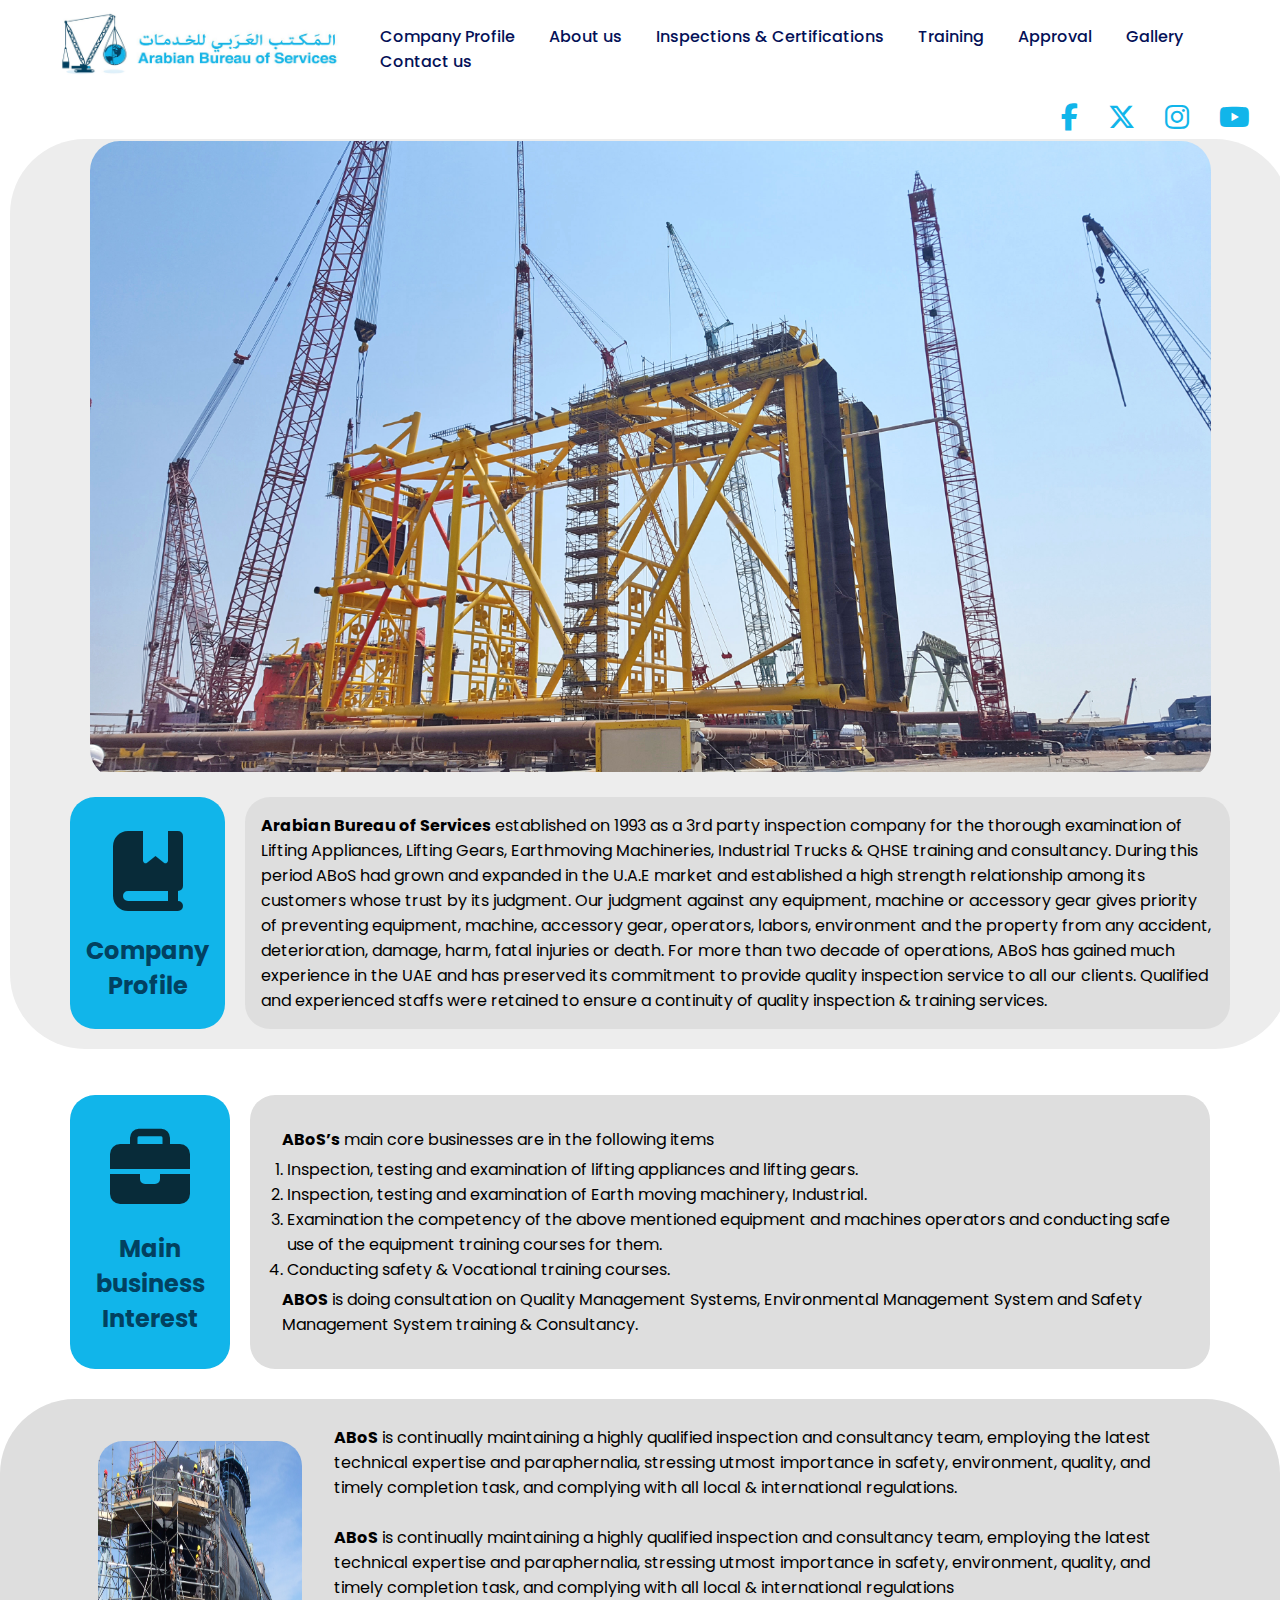
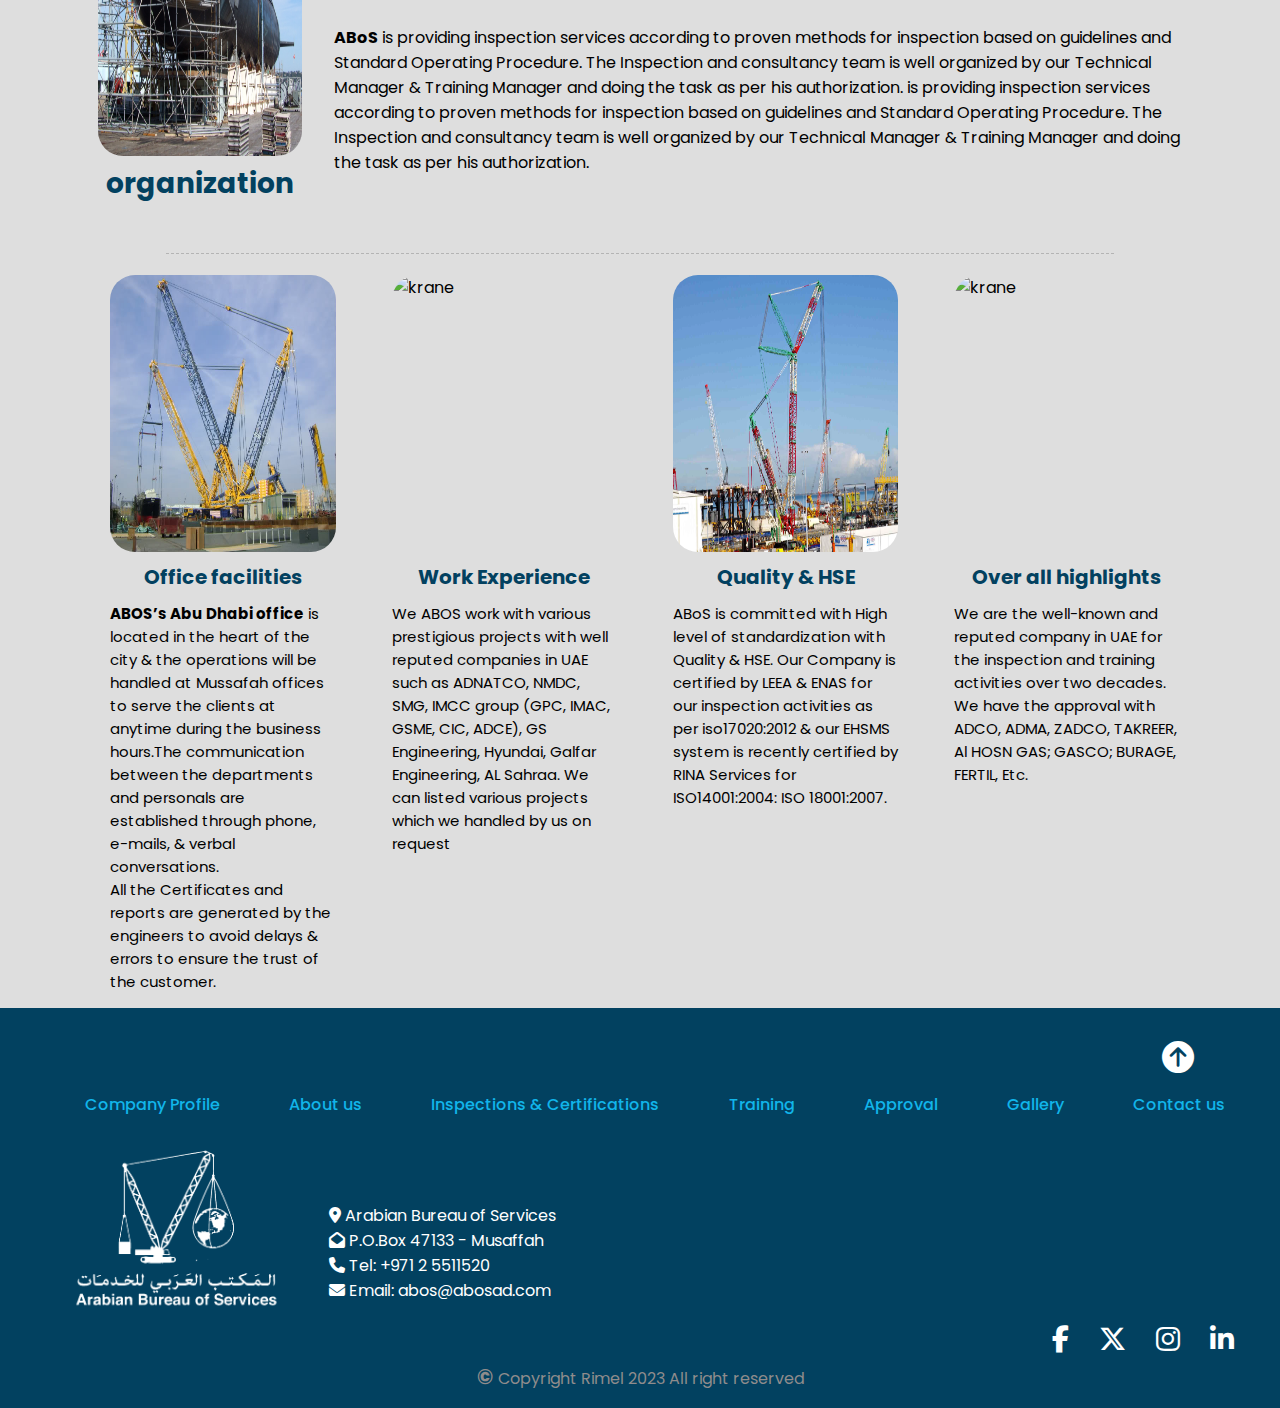
==== index.html @ 2680f661 "let's Go" ====
<!DOCTYPE html>
<html lang="en">
<head>
    <meta charset="UTF-8">
    <meta name="viewport" content="width=device-width, initial-scale=1.0">
    <link rel="stylesheet" href="https://cdnjs.cloudflare.com/ajax/libs/font-awesome/6.5.1/css/all.min.css">
    <link rel="stylesheet" href="style.css">
    <title>Arabian Bureau | Ahmed Sherif</title>
</head>
<body>

        <header>
            <a href="#" class="logo" id="page-top">
                <img src="images/logo.jpeg" alt="logo">
            </a>

            <nav class="navigation">
                <a href="#">Company Profile</a>
                <a href="About.html">About us</a>
                <a href="#">Inspections & Certifications</a>
                <a href="#">Training</a>
                <a href="#">Approval</a>
                <a href="#">Gallery</a>
                <a href="#">Contact us</a>
            </nav>
        </header>

        <div class="header-social-icon">
            <a href="#"><i class="fa-brands fa-youtube"></i></a>
            <a href="#"><i class="fa-brands fa-instagram"></i></a>
            <a href="#"><i class="fa-brands fa-x-twitter"></i></a>
            <a href="#"><i class="fa-brands fa-facebook-f"></i></a>
        </div>

        <section class="top">
            <div class="slider-container">
                <div class="slider-contents">
                    <img src="images/yellow_gas.jpeg" alt="gas">
                    <!-- <img src="images/factory.jpeg" alt="gas"> -->
                </div>
            </div>

            <div class="card-section">
                <div class="icon-section">
                    <div class="icon">
                        <i class="fa-solid fa-book-bookmark"></i>
                    </div>
                    <div class="icon-info">
                        <h4>Company Profile</h4>
                    </div>
                </div>
                <div class="info">
                    <p><span>Arabian Bureau of Services</span> established on 1993 as a 3rd party inspection company for 
                        the thorough examination of Lifting Appliances, Lifting Gears, Earthmoving Machineries, Industrial Trucks & QHSE training and consultancy. During this period ABoS had grown and expanded in the U.A.E market and established a high strength relationship among its customers whose trust by its judgment. Our judgment against any equipment, machine or accessory gear gives priority of preventing equipment, machine, accessory gear, operators, labors, environment and the property from any accident, deterioration, damage, harm, fatal injuries or death. For more than two decade of operations, ABoS has gained much experience in the UAE and has preserved its commitment to provide quality inspection service to all our clients. Qualified 
                        and experienced staffs were retained to ensure a continuity of quality inspection & training services.
                    </p>
                </div>
            </div>
        </section>

        <section class="middle">
            <div class="card-section">
                <div class="icon-section">
                    <div class="icon">
                        <i class="fa-solid fa-briefcase"></i>
                    </div>
                    <div class="icon-info">
                        <h4>Main business Interest</h4>
                    </div>
                </div>
                <div class="info">
                    <p><span>ABoS’s</span> main core businesses are in the following items
                        <ol>
                            <li>Inspection, testing and examination of lifting appliances and lifting gears.</li>
                            <li>Inspection, testing and examination of Earth moving machinery, Industrial.</li>
                            <li>Examination the competency of the above mentioned equipment and machines operators
                                and conducting safe use of the equipment training courses for them.</li>
                            <li>Conducting safety & Vocational training courses.</li>
                          </ol>
                        <span>ABOS</span> is doing consultation on Quality Management Systems, Environmental Management
                         System and Safety Management System training & Consultancy.
                    </p>
                </div>
            </div>
        </section>

        <section class="bottom">
            <div class="bottom-upper">
                <div class="left-side">
                    <div class="upper-image">
                        <img src="images/submarine.jpeg">
                    </div>

                    <div class="upper-title">
                        <h3>organization</h3>
                    </div>
                </div>
                

                <div class="upper-info">
                    <p><span>ABoS</span> is continually maintaining a highly qualified 
                        inspection and consultancy team, employing the latest technical expertise and paraphernalia,
                         stressing utmost importance in safety, environment, quality, and timely completion task, and 
                         complying with all local & international regulations.
                    </p>
                    <br>
                    <p><span>ABoS</span>  is continually maintaining a highly qualified inspection and consultancy 
                        team, employing the latest technical expertise and paraphernalia, stressing utmost importance
                         in safety, environment, quality, and timely completion task, and complying with all local
                          & international regulations
                    </p>
                    <br>
                    <p><span>ABoS</span> is providing inspection services according to proven methods for 
                        inspection based on guidelines and Standard Operating Procedure. The Inspection and
                         consultancy team is well organized by our Technical Manager & Training Manager and 
                         doing the task as per his authorization. is providing inspection services according to
                          proven methods for inspection based on guidelines and Standard Operating Procedure. 
                          The Inspection and consultancy team is well organized by our Technical Manager &  
                           Training Manager and doing the task as per his authorization.
                    </p>
                </div>
            </div>
            <div class="hr-line">
                <hr>
            </div>
            <div class="bottom-lower">
                <div class="card-like-container">
                    <div class="card-like-image">
                        <img src="images/krane.jpeg" alt="krane">
                    </div>
                    <div class="card-like-info">
                        <h3>Office facilities</h3>
                        <p><span>ABOS’s Abu Dhabi office</span> is located in the heart of the city & the operations
                             will be handled at Mussafah offices to serve the clients at anytime during the business
                            hours.The communication between the departments and personals are established through
                            phone, e-mails, & verbal conversations.
                            <br>All the Certificates and reports are generated by
                            the engineers to avoid delays & errors to ensure the trust of the customer.
                        </p>
                    </div>
                </div>

                <div class="card-like-container">
                    <div class="card-like-image">
                        <img src="images/green worker.jpeg" alt="krane">
                    </div>
                    <div class="card-like-info">
                        <h3>Work Experience</h3>
                        <p>We ABOS work with various prestigious projects with 
                            well reputed companies in UAE such as ADNATCO, NMDC, SMG, IMCC group 
                            (GPC, IMAC, GSME, CIC, ADCE), GS Engineering, Hyundai, Galfar Engineering, 
                            AL Sahraa. We can listed various projects which we handled by us on request
                        </p>
                    </div>
                </div>

                <div class="card-like-container">
                    <div class="card-like-image">
                        <img src="images/green_crane.png" alt="krane">
                    </div>
                    <div class="card-like-info">
                        <h3>Quality & HSE</h3>
                        <p>ABoS is committed with High level of standardization with Quality & HSE. Our Company
                            is certified by LEEA & ENAS for our inspection activities as per iso17020:2012 & our
                            EHSMS system is recently certified by RINA Services for ISO14001:2004: ISO 18001:2007.
                        </p>
                    </div>
                </div>

                <div class="card-like-container">
                    <div class="card-like-image">
                        <img src="images/etihad.jpeg" alt="krane">
                    </div>
                    <div class="card-like-info">
                        <h3>Over all highlights</h3>
                        <p>We are the well-known and reputed company in UAE for the inspection and training
                            activities over two decades. We have the approval with ADCO, ADMA, ZADCO, TAKREER, 
                            Al HOSN GAS; GASCO; BURAGE, FERTIL, Etc.
                        </p>
                    </div>
                </div>
            </div>
        </section>
</body>
<footer>
    <div class="top-scroll">
        <a href="#page-top"><i class="fa-solid fa-circle-arrow-up"></i></a>
    </div>

    <div class="footer-nav">
        <a href="#">Company Profile</a>
        <a href="#">About us</a>
        <a href="#">Inspections & Certifications</a>
        <a href="#">Training</a>
        <a href="#">Approval</a>
        <a href="#">Gallery</a>
        <a href="#">Contact us</a>
    </div>

    <div class="company-info">
        <div class="footer-logo">
            <img src="images/white_logo.png" alt="footer logo">
        </div>

        <div class="communication">
            <ul>
                <li><a href="#"><i class="fa-solid fa-location-dot"></i> Arabian Bureau of Services</li></a>
                <li><a href="#"><i class="fa-solid fa-envelope-open"></i> P.O.Box 47133 - Musaffah</li></a>
                <li><a href="#"><i class="fa-solid fa-phone"></i> Tel: +971 2 5511520</li></a>
                <li><a href="#"><i class="fa-solid fa-envelope"></i> Email: abos@abosad.com</li></li></a>
            </ul>
        </div>
    </div>

    <div class="bottom-social-icon">
        <a href="#"><i class="fa-brands fa-linkedin-in"></i></a>
        <a href="#"><i class="fa-brands fa-instagram"></i></a>
        <a href="#"><i class="fa-brands fa-x-twitter"></i></a>
        <a href="#"><i class="fa-brands fa-facebook-f"></i></a>
    </div>

    <div class="copyright">
        <p><span class="copy-icon">&copy;</span> Copyright Rimel 2023 All right reserved</p>
    </div>
</footer>
</html>
---- style.css ----
@import url('https://fonts.googleapis.com/css2?family=Poppins:ital,wght@0,100;0,200;0,300;0,400;0,500;0,600;0,700;0,800;0,900;1,100;1,200;1,300;1,400;1,500;1,600;1,700;1,800;1,900&display=swap');

*{
    font-family: 'poppins', sans-serif;
    padding: 0;
    margin: 0;
    outline: none;
    border: none;
    box-sizing: border-box;
    scroll-behavior: smooth;
}

header{
    background-color: #fff;
    width: 100%;
    display: flex;
    align-items: center;
    padding: 10px 50px;
}

.logo img{
    width: 300px;
    height: 70px;
}

.navigation a{
    color: #041158;
    text-decoration: none;
    font-size: 1em;
    font-weight: 500;
    padding-left: 30px;
}

.navigation a:hover{
    color: #8f8c8c;
}

.header-social-icon a{
    color: #11B5EA;
    font-size: 1.7em;
    padding-right: 30px;
    justify-content: left;
    float: right;
}

.header-social-icon a:hover{
    color: #1089da;
}

section{
    padding: 10px 50px;
}

.top{
    margin: 10px;
    width: 100%;
    min-height: 100vh;
    display: flex;
    justify-content: center;
    flex-direction: column;
    align-items: center;
    background: #EDEDED;
    border-radius: 75px;   
}

.slider-container {
    margin: -8px;
    width: 95%;
    display: flex;
    flex-direction: row;
    max-width: 100%;
    overflow: hidden;
    border-radius: 30px;
}

.slider-contents img{
    width: 100%;
}

.card-section {
    margin-top: 1em;
    display: flex;
    justify-content: center;
}

.icon-section {
    background-color: #11B5EA;
    padding: 1em;
    border-radius: 25px;
    margin: 10px;
    text-align: center;
}

.icon-section .icon{
    color: #082B39;
    font-size: 5em;
}

.icon-info{
    color: #024160;
    text-align: center;
    font-size: 24px;
    font-weight: 700;
}

.info{
    background-color: #DEDEDE;
    border-radius: 25px;
    padding: 1em;
    margin: 10px;
}

span{
    font-weight: bold;
}

.middle{
    margin: 10px;
    min-height: 15em;
    display: flex;
    align-items: center;
    justify-content: center;
    border-radius: 50px;   
}

.middle .icon-section{
    max-width: 10em;
}

.middle .info{
    padding: 2em;
}

.middle .info ol{
    margin: 5px;
}

.bottom{
    margin-top: 10px;
    width: 100%;
    min-height: 20em;
    display: grid;
    align-items: center;
    background-color: #DEDEDE;
    border-top-left-radius: 75px;  
    border-top-right-radius: 75px; 
}

.bottom-upper{
    width: 95%;
    display: flex;
    flex-direction: row;
    margin: 1em;
}

.left-side{
    display: flex;
    flex-direction: column;
    overflow: hidden;
    padding: 1em 2em;
    width: 100%;
}

.upper-image img{
    width: 100%;
    height: 35vh;
    border-radius: 25px;
}

.upper-title{
    color: #024160;
    text-align: center;
    font-size: 24px;
}

.upper-info{
    font-size: 16px;
}

hr {
    border: 1px;
    border-top: 1px dashed #B4B4B4;
    width: 74.01vw;               
    height: 1px;
  }

.hr-line{
    display: flex;
    justify-content: center;
    margin: 1em;
}

.bottom-lower{
    display: flex;
    flex-wrap: wrap;
    justify-content: space-evenly;
}

.card-like-container{
    display: flex;
    flex-direction: column;
    flex-wrap: wrap;
    padding: 5px;
    width: 17.64vw;
}

.card-like-image {
    display: flex;
    justify-content: center;
    width: 17.64vw;
    height: 30.87vh;
}

.card-like-image img{
    width: 100%;
    border-radius: 25px;
}

.card-like-info{
    font-size: 15px;
}

.card-like-info h3{
    text-align: center;
    color: #024160;
    font-size: 20px;
    margin: 0.5em;
}

footer{
    background-color: #024160;
    color: #fff;
    padding: 1em;
    min-height: 15em;
    display: flex;
    flex-direction: column;
}

.footer-nav{
    display: flex;
    justify-content: space-evenly;
}

.footer-nav a{
    color: #11B5EA;
    text-decoration: none;
    font-size: 1em;
    font-weight: 500;
    padding-left: 30px;
}

.footer-nav a:hover{
    color: #fff;
}

.top-scroll a{
    color: #fff;
    font-size: 2em;
    padding-right: 60px;
    justify-content: left;
    float: right;
    margin: 10px;
}

.top-scroll a:hover{
    color: #DEDEDE;
}

.company-info{
    display: flex;
    flex-wrap: wrap;
    justify-content:space-between;
    align-items:end;
    margin-left:2em;
    padding: 1em;
    width: 42%;
}

.footer-logo{
    width: 224px;
    height: 170px;
}

.footer-logo img{
    width: 100%;
}

.communication ul{
    list-style-type: none;
}

.communication a{
    text-decoration: none;
    color: #fff;
}

.communication a:hover{
    color: #B4B4B4;
}

.bottom-social-icon a{
    color: #fff;
    font-size: 1.7em;
    padding-right: 30px;
    justify-content: left;
    float: right;
}

.bottom-social-icon a:hover{
    color: #B4B4B4;
}

.copyright{
    display: flex;
    justify-content: center;
    color: #8f8c8c;
}

.copy-icon{
    font-size: 1.3em;
}
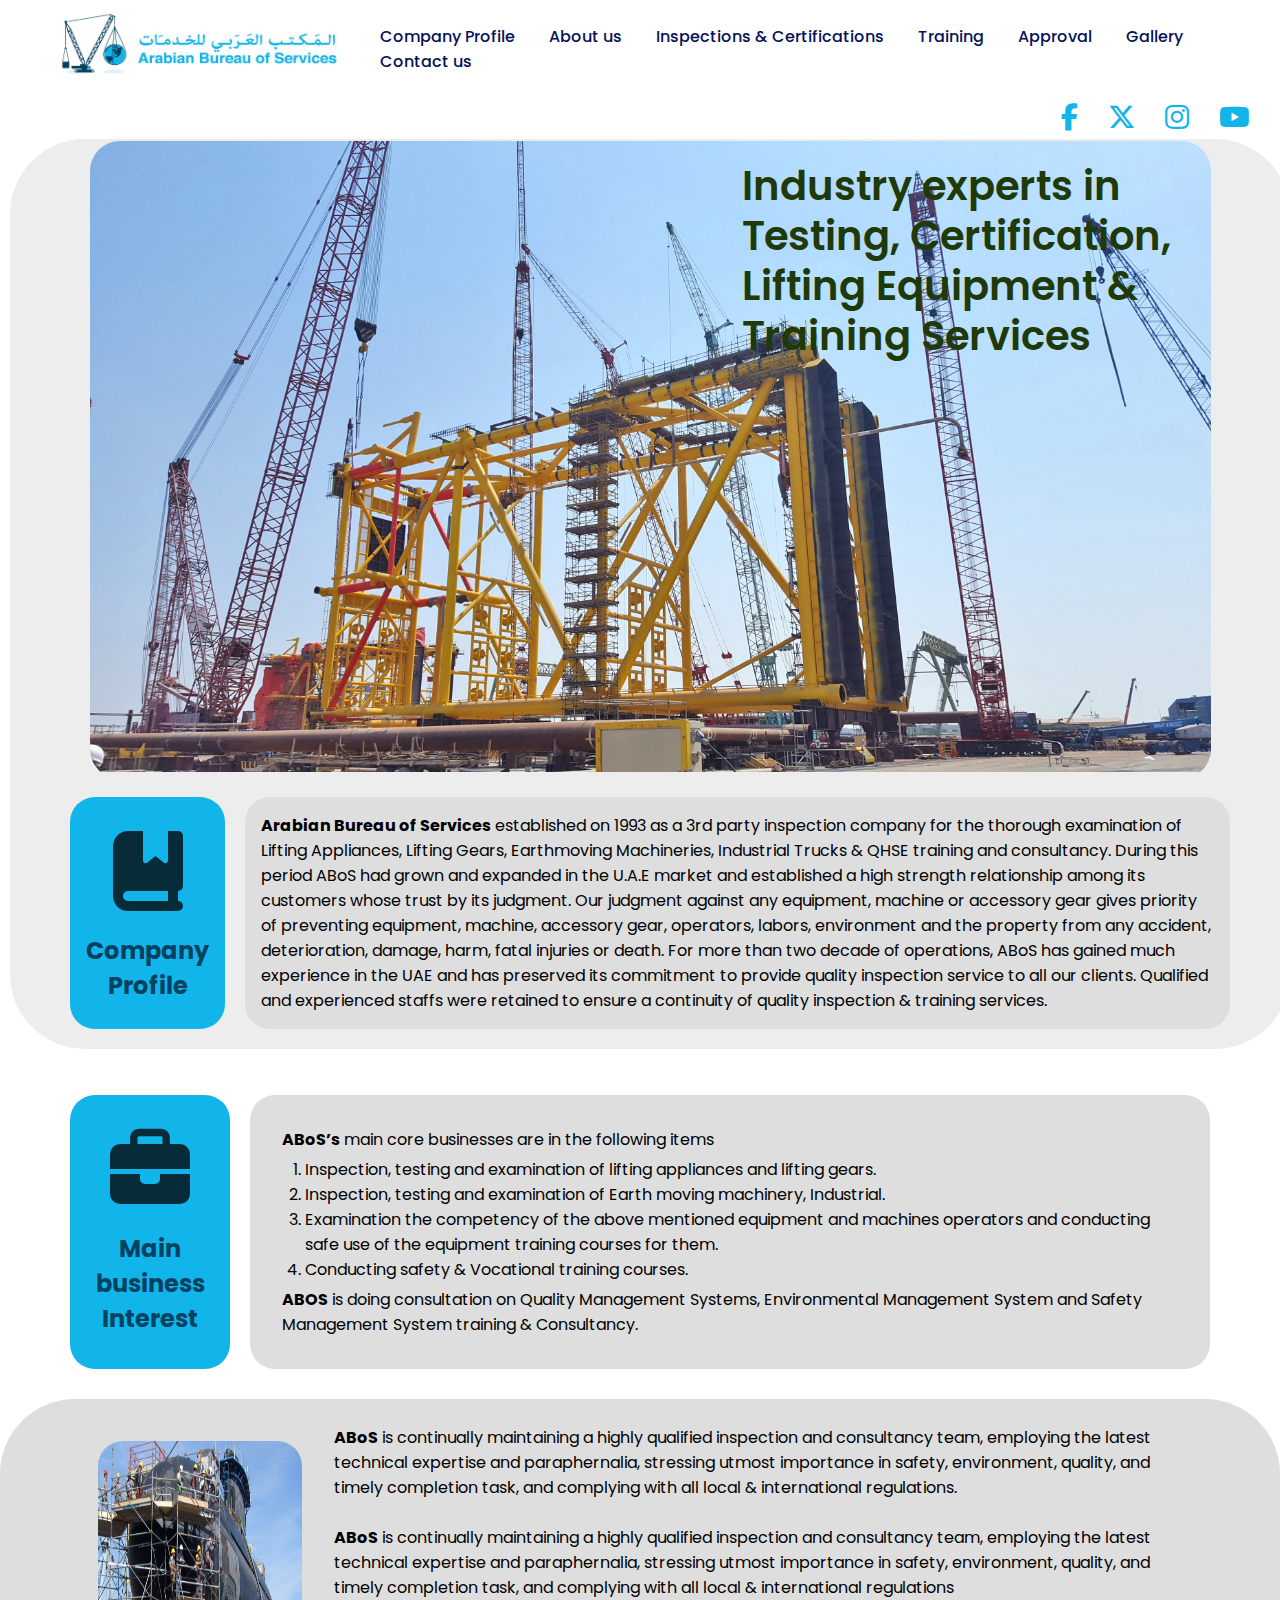
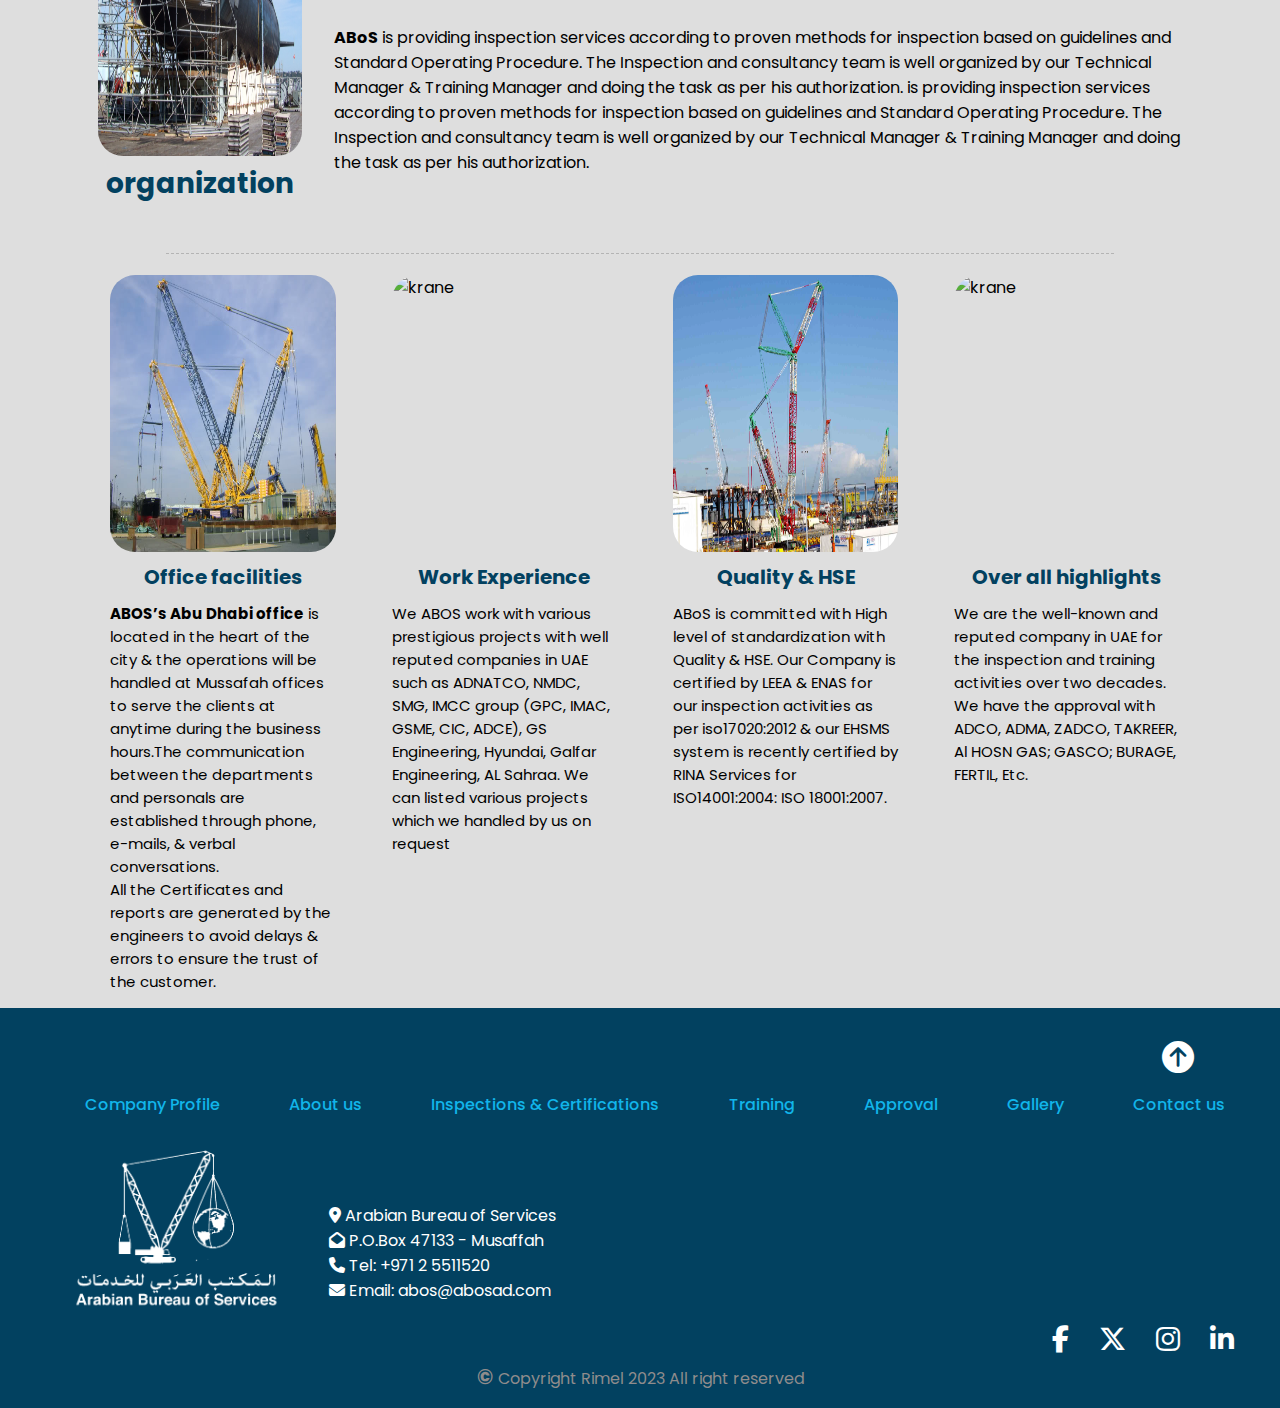
==== commit cb3b8823: "about page finished" ====
--- a/index.html
+++ b/index.html
@@ -36,7 +36,9 @@
             <div class="slider-container">
                 <div class="slider-contents">
                     <img src="images/yellow_gas.jpeg" alt="gas">
-                    <!-- <img src="images/factory.jpeg" alt="gas"> -->
+                    <div class="top-right">
+                        Industry experts in<br> Testing, Certification,<br> Lifting Equipment &<br> Training Services
+                    </div>
                 </div>
             </div>
 
--- a/style.css
+++ b/style.css
@@ -71,10 +71,21 @@
     max-width: 100%;
     overflow: hidden;
     border-radius: 30px;
+    position: relative;
 }
 
 .slider-contents img{
     width: 100%;
+}
+
+.top-right{
+    position: absolute;
+    top: 20px;
+    right: 40px;
+    color: #203908;
+    font-size: 40px;
+    font-weight: 600;
+    line-height: 50px;
 }
 
 .card-section {
@@ -108,6 +119,10 @@
     border-radius: 25px;
     padding: 1em;
     margin: 10px;
+}
+
+.info ol{
+    padding-left: 1.1em;
 }
 
 span{
@@ -318,4 +333,141 @@
 
 .copy-icon{
     font-size: 1.3em;
+}
+
+
+/* about_page */
+
+.card-section-about{
+    display: flex;
+    justify-content: center;
+    align-items: center;
+}
+
+#info-in-about {
+    background-color: #EDEDED;
+}
+
+.card-section-image{
+   display: flex;
+   align-items: center;
+}
+
+.card-section-image img{
+    width: 46.046vw;
+    height: 60.061vh;
+    border-radius: 50px;
+}
+
+.message{
+    display: flex;
+    flex-wrap: wrap;
+    margin-bottom: 2em;
+}
+
+.message-image{
+    width: 16.18vw;
+    height: 38.28vh;
+    margin: 1em;
+}
+
+.message-image img{
+    width: 100%;
+}
+
+#abosad{
+    height: 40vh;
+}
+
+.message-title{
+    display: flex;
+    flex-wrap: wrap;
+    margin: 1em;
+}
+
+.message-icon{
+    color: #082B39;
+    font-size: 5em;
+    padding: 0.1em;
+}
+
+.title-text{
+    font-size: 30px;
+    padding: 0.5em;
+    color: #024160;
+}
+
+.title-text h4{
+    font-weight: 400;
+}
+
+.message-info{
+    font-size: 17px;
+    width: 41.14vw;
+    margin: 1em;
+}
+
+#icon-in-about{
+    font-size: 4em;   
+}
+
+#icon-info-in-about{
+    font-size: 22px;
+}
+
+#bottom-about{
+    display: flex;
+    justify-content: center;
+}
+
+.about-bottom-container{
+    width: 95%;
+    display: flex;
+    align-items: end;
+}
+
+.about-bottom{
+    display: flex;
+    flex-direction: column;
+    margin-right: 1em;
+}
+
+.about-bottom-title{
+    display: flex;
+    align-items: center;
+}
+
+.about-bottom-title i{
+    font-size: 45px;
+    padding: 0.2em;
+    -webkit-transform: scaleX(-1);
+}
+
+.about-bottom-title h1{
+    font-size: 32px;
+    padding-left: 1em;
+    margin-top: 0.2em;
+}
+
+.about-bottom-text h3{
+    padding: 0.5em;
+    font-size: 17px;
+    margin-top: 1em;
+}
+
+.about-bottom-text ul{
+    width: 95%;
+    padding: 0.3em 1em 0.3em 1.7em;
+    margin-top: 1em;
+}
+
+.about-bottom-image{
+    width: 90vw;
+    height: 70vh;
+    margin-left: 1em;
+}
+
+.about-bottom-image img{
+    width: 100%;
+    height: 100%;
 }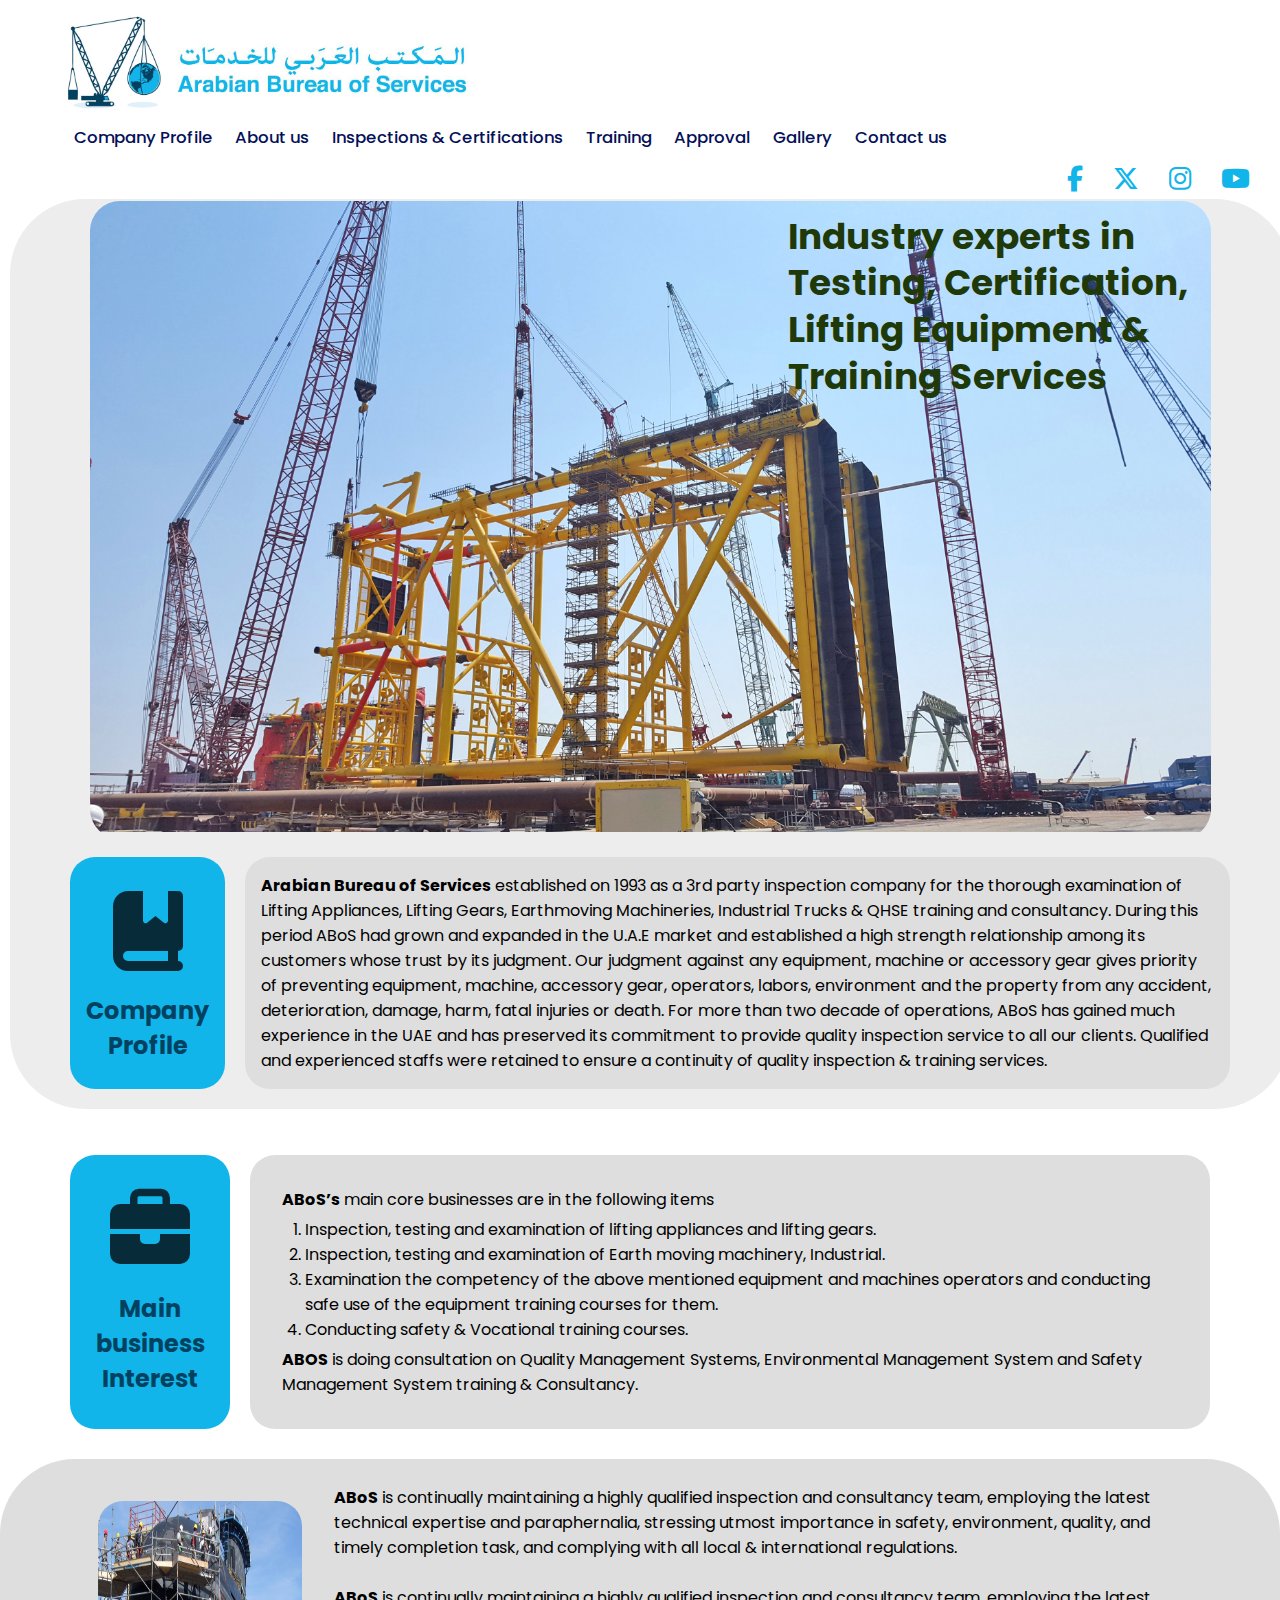
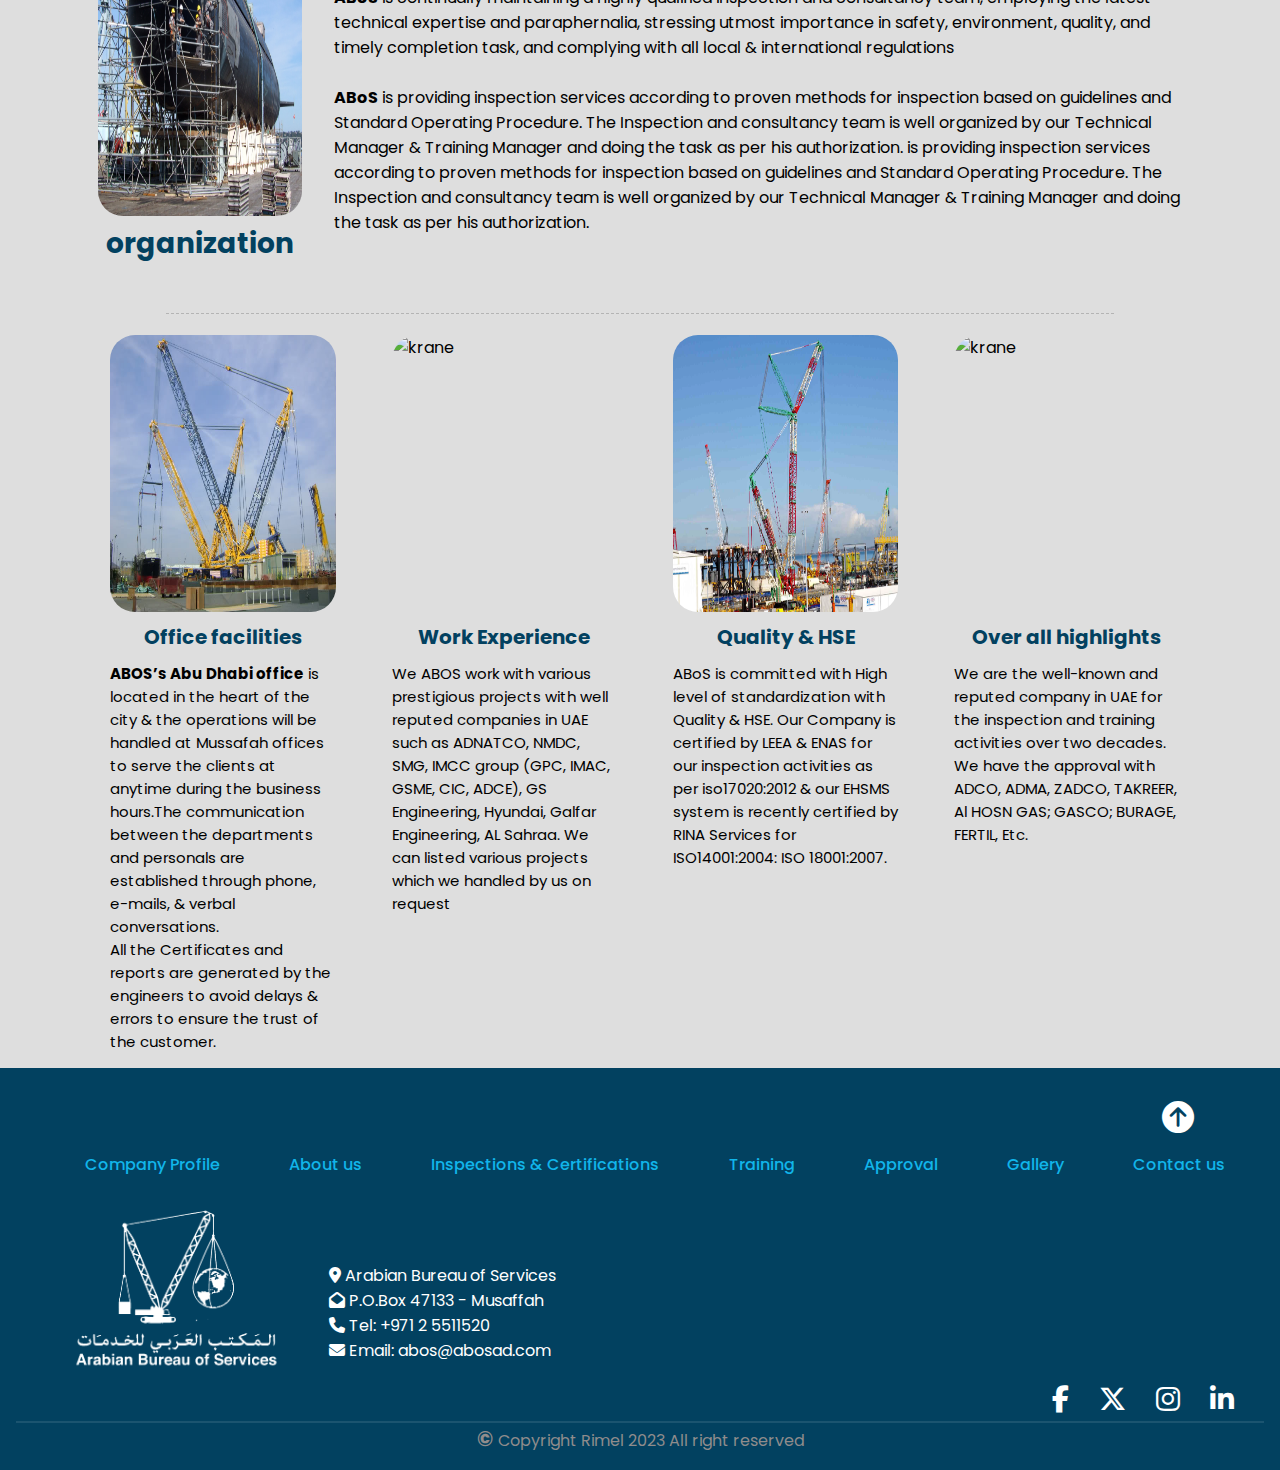
==== commit 561086ee: "more changes" ====
--- a/index.html
+++ b/index.html
@@ -17,8 +17,8 @@
             <nav class="navigation">
                 <a href="#">Company Profile</a>
                 <a href="About.html">About us</a>
-                <a href="#">Inspections & Certifications</a>
-                <a href="#">Training</a>
+                <a href="Inspections & Certifications.html">Inspections & Certifications</a>
+                <a href="Training_services.html">Training</a>
                 <a href="#">Approval</a>
                 <a href="#">Gallery</a>
                 <a href="#">Contact us</a>
@@ -26,10 +26,10 @@
         </header>
 
         <div class="header-social-icon">
-            <a href="#"><i class="fa-brands fa-youtube"></i></a>
-            <a href="#"><i class="fa-brands fa-instagram"></i></a>
-            <a href="#"><i class="fa-brands fa-x-twitter"></i></a>
-            <a href="#"><i class="fa-brands fa-facebook-f"></i></a>
+            <a href="https://youtube.com"><i class="fa-brands fa-youtube"></i></a>
+            <a href="https://instagram.com"><i class="fa-brands fa-instagram"></i></a>
+            <a href="https://x.com"><i class="fa-brands fa-x-twitter"></i></a>
+            <a href="https://facebook.com"><i class="fa-brands fa-facebook-f"></i></a>
         </div>
 
         <section class="top">
@@ -191,9 +191,9 @@
 
     <div class="footer-nav">
         <a href="#">Company Profile</a>
-        <a href="#">About us</a>
-        <a href="#">Inspections & Certifications</a>
-        <a href="#">Training</a>
+        <a href="About.html">About us</a>
+        <a href="Inspections & Certifications.html">Inspections & Certifications</a>
+        <a href="Training_services.html">Training</a>
         <a href="#">Approval</a>
         <a href="#">Gallery</a>
         <a href="#">Contact us</a>
@@ -215,11 +215,13 @@
     </div>
 
     <div class="bottom-social-icon">
-        <a href="#"><i class="fa-brands fa-linkedin-in"></i></a>
-        <a href="#"><i class="fa-brands fa-instagram"></i></a>
-        <a href="#"><i class="fa-brands fa-x-twitter"></i></a>
-        <a href="#"><i class="fa-brands fa-facebook-f"></i></a>
-    </div>
+        <a href="https://linkedin.com"><i class="fa-brands fa-linkedin-in"></i></a>
+        <a href="https://instagram.com/"><i class="fa-brands fa-instagram"></i></a>
+        <a href="https://x.com"><i class="fa-brands fa-x-twitter"></i></a>
+        <a href="https://facebook.com"><i class="fa-brands fa-facebook-f"></i></a>
+    </div>
+
+    <hr style="border: 0.1px solid; opacity: 0.1; width: 100%; color: #FFFFFF;">
 
     <div class="copyright">
         <p><span class="copy-icon">&copy;</span> Copyright Rimel 2023 All right reserved</p>
--- a/style.css
+++ b/style.css
@@ -14,21 +14,30 @@
     background-color: #fff;
     width: 100%;
     display: flex;
+    flex-wrap: wrap;
     align-items: center;
     padding: 10px 50px;
 }
 
 .logo img{
-    width: 300px;
-    height: 70px;
+    width: 100%;
+    height: 12vh;
+}
+
+.navigation{
+    display: flex;
+    flex-wrap: wrap;
+    width: 76%;
+    justify-content: space-between;
+    padding-left: 2%;
 }
 
 .navigation a{
     color: #041158;
     text-decoration: none;
-    font-size: 1em;
+    font-size: 1.3vw;
     font-weight: 500;
-    padding-left: 30px;
+    /* padding-left: 5%; */
 }
 
 .navigation a:hover{
@@ -37,7 +46,7 @@
 
 .header-social-icon a{
     color: #11B5EA;
-    font-size: 1.7em;
+    font-size: 2vw;
     padding-right: 30px;
     justify-content: left;
     float: right;
@@ -67,7 +76,6 @@
     margin: -8px;
     width: 95%;
     display: flex;
-    flex-direction: row;
     max-width: 100%;
     overflow: hidden;
     border-radius: 30px;
@@ -80,12 +88,12 @@
 
 .top-right{
     position: absolute;
-    top: 20px;
-    right: 40px;
+    top: 2%;
+    right: 2%;
     color: #203908;
-    font-size: 40px;
-    font-weight: 600;
-    line-height: 50px;
+    font-size: 2.8vw;
+    font-weight: 700;
+    line-height: 1.3;
 }
 
 .card-section {
@@ -373,6 +381,7 @@
 
 .message-image img{
     width: 100%;
+    object-fit: cover;
 }
 
 #abosad{
@@ -438,12 +447,14 @@
 }
 
 .about-bottom-title i{
+    color: #024160;
     font-size: 45px;
     padding: 0.2em;
     -webkit-transform: scaleX(-1);
 }
 
 .about-bottom-title h1{
+    color: #024160;
     font-size: 32px;
     padding-left: 1em;
     margin-top: 0.2em;
@@ -463,11 +474,167 @@
 
 .about-bottom-image{
     width: 90vw;
-    height: 70vh;
+    height: 100vh;
     margin-left: 1em;
 }
 
 .about-bottom-image img{
     width: 100%;
     height: 100%;
+}
+
+
+/* inspections_page */
+
+.top-left{
+    position: absolute;
+    top: 3%;
+    left: 3%;
+    color: #fff;
+    font-size: 3vw;
+    font-weight: 700;
+    text-transform: uppercase;
+}
+
+#card-section-in-inspections{
+    width: 95%;
+    margin-top: -2.5%;
+    margin-bottom: 0px;
+    z-index: 2;
+    opacity: 0.8;
+}
+
+#info-section-in-inspection{
+    padding: 1em;
+    padding-bottom: 0px;
+    font-size: 1.6vw;
+    background-color: #DEDEDE;
+}
+
+.middle-container{
+    width: 95%;
+}
+
+.middle-top-section{
+    display: flex;
+}
+
+.middle-top-title{
+    display: flex;
+    justify-content: center;
+    align-items: center;
+    background-color: #11B5EA;
+    border-radius: 20px 20px 0px 20px;
+    padding: 1em;
+    text-align: center;
+}
+
+.middle-top-title-icon{
+    color: #082B39;
+    font-size: 4vw;
+    padding-right: 1em;
+}
+
+.middle-top-title-text{
+    color: #024160;
+    padding-right: 1em;
+    font-size: 1.5vw;
+} 
+
+.middle-top-info{
+    margin: 1.2em 5em 1em 1em;
+    font-size: 1.4vw;
+    font-weight: 300;
+}
+
+.middle-top-right{
+    width: 100%;
+    position: relative;
+    right: 1%;
+}
+
+.middle-top-right img{
+    width: 100%;
+    border-radius: 30px;
+}
+
+.middle-list{
+    display: flex;
+    flex-wrap: wrap;
+    justify-content: space-evenly;
+    font-weight: bold;
+    font-size: 1.2vw;
+    line-height: 2;
+}
+
+.middle-list a{
+    color: #000;
+}
+
+#bottom-in-inspections{
+    position: relative;
+    margin-top: 6%;
+
+}
+
+.bottom-image-in-inspections{
+    width: 90%;
+}
+
+.bottom-image-in-inspections img{
+    width: 90%;
+    height: 61vh;
+    border-radius: 26px;
+    position:absolute;
+    top: -20%;
+    left: 5%;
+    object-fit: cover;
+}
+
+
+
+/* Training_services */
+
+#top-right-in-training{
+    color: #024160;
+    font-size: 4vw;
+    font-weight: 700;
+    text-transform: uppercase;
+}
+
+.top-bottom-info{
+    display: flex;
+    gap: 1%;
+    margin-top: 2%;
+    position: relative;
+}
+
+.top-bottom-info-text{
+    font-size: 1.3vw;
+    width: 55%;
+}
+
+.top-bottom-info-image-container{
+    width: 450px;
+    height: 500px;
+    background-color: red;
+    position: absolute;
+    right: 0%;
+    top: 0%;
+}
+
+.top-bottom-info-image {
+    width: 100%;
+}
+
+.top-bottom-info-image img{
+    width: 100%;
+    border-radius: 25px;
+}
+
+.training-middle-list{
+    display: flex;
+    padding-left: 10%;
+    font-weight: bold;
+    line-height: 2;
 }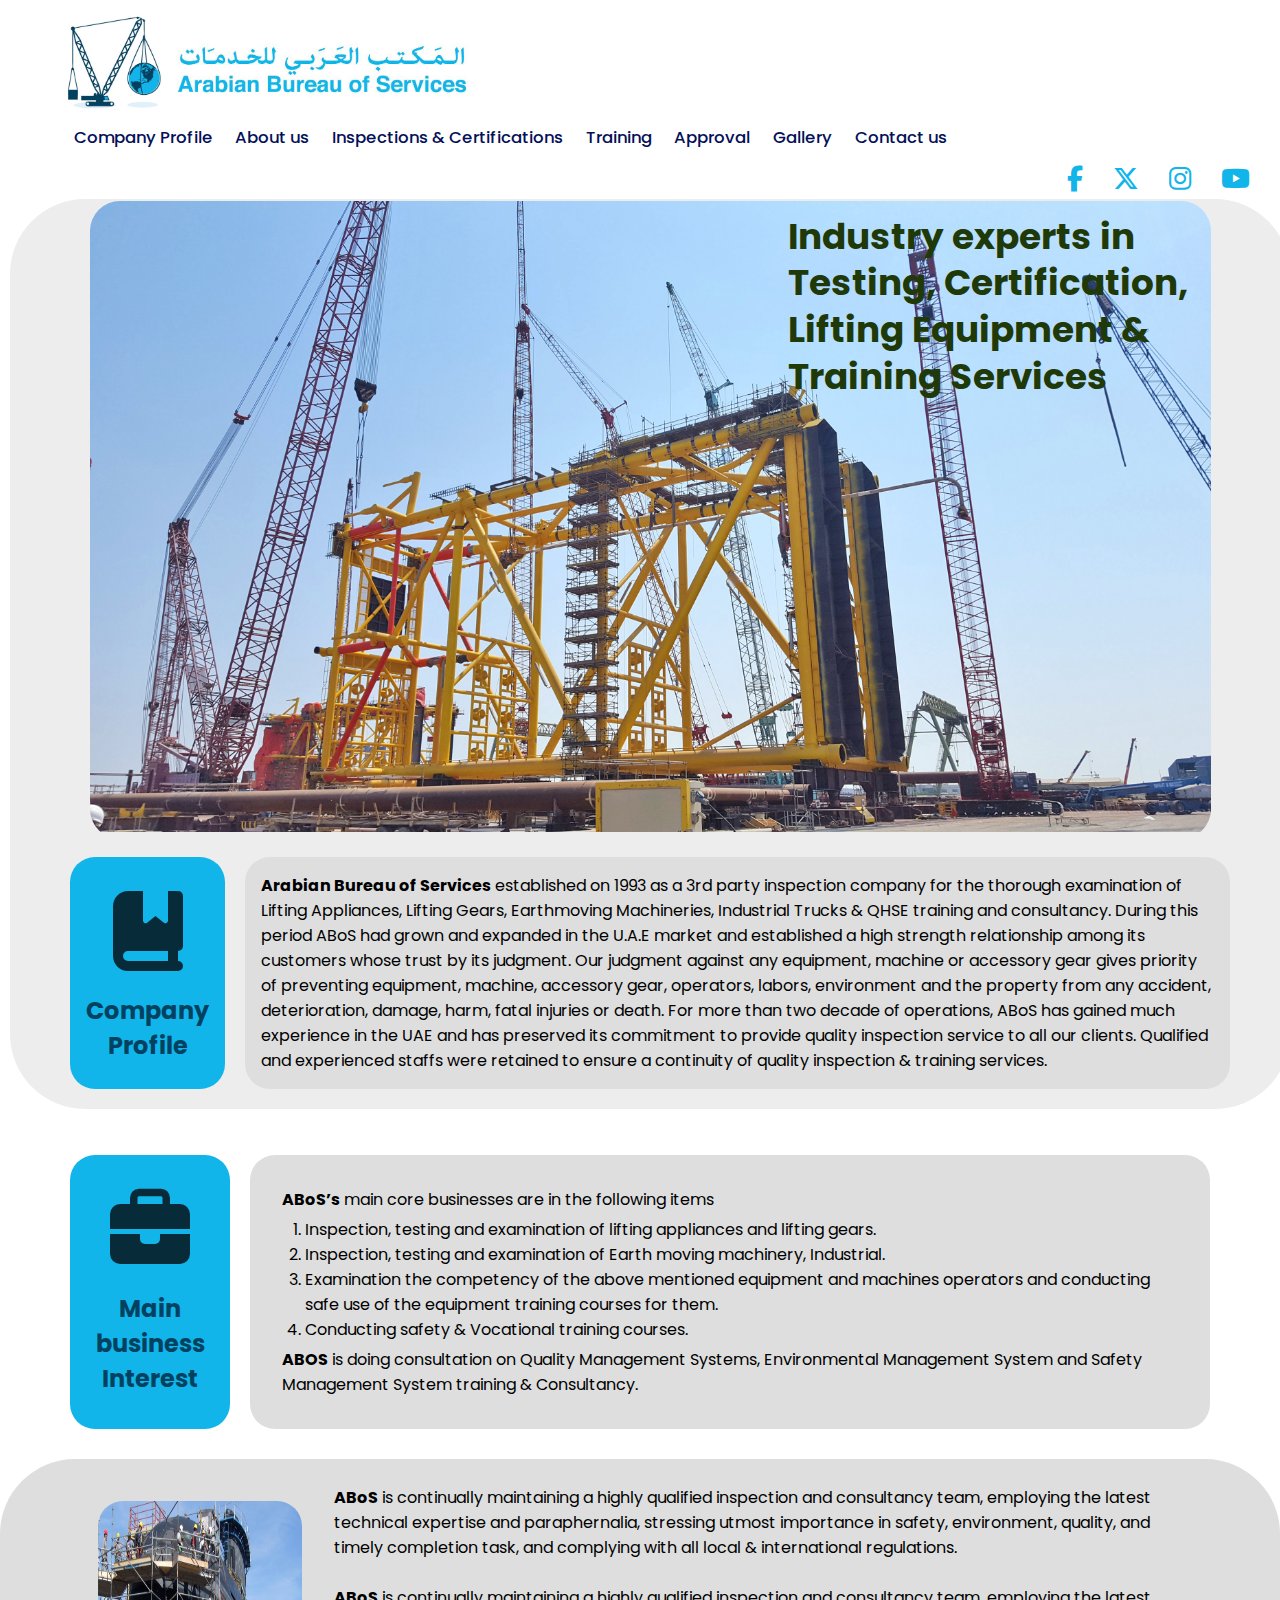
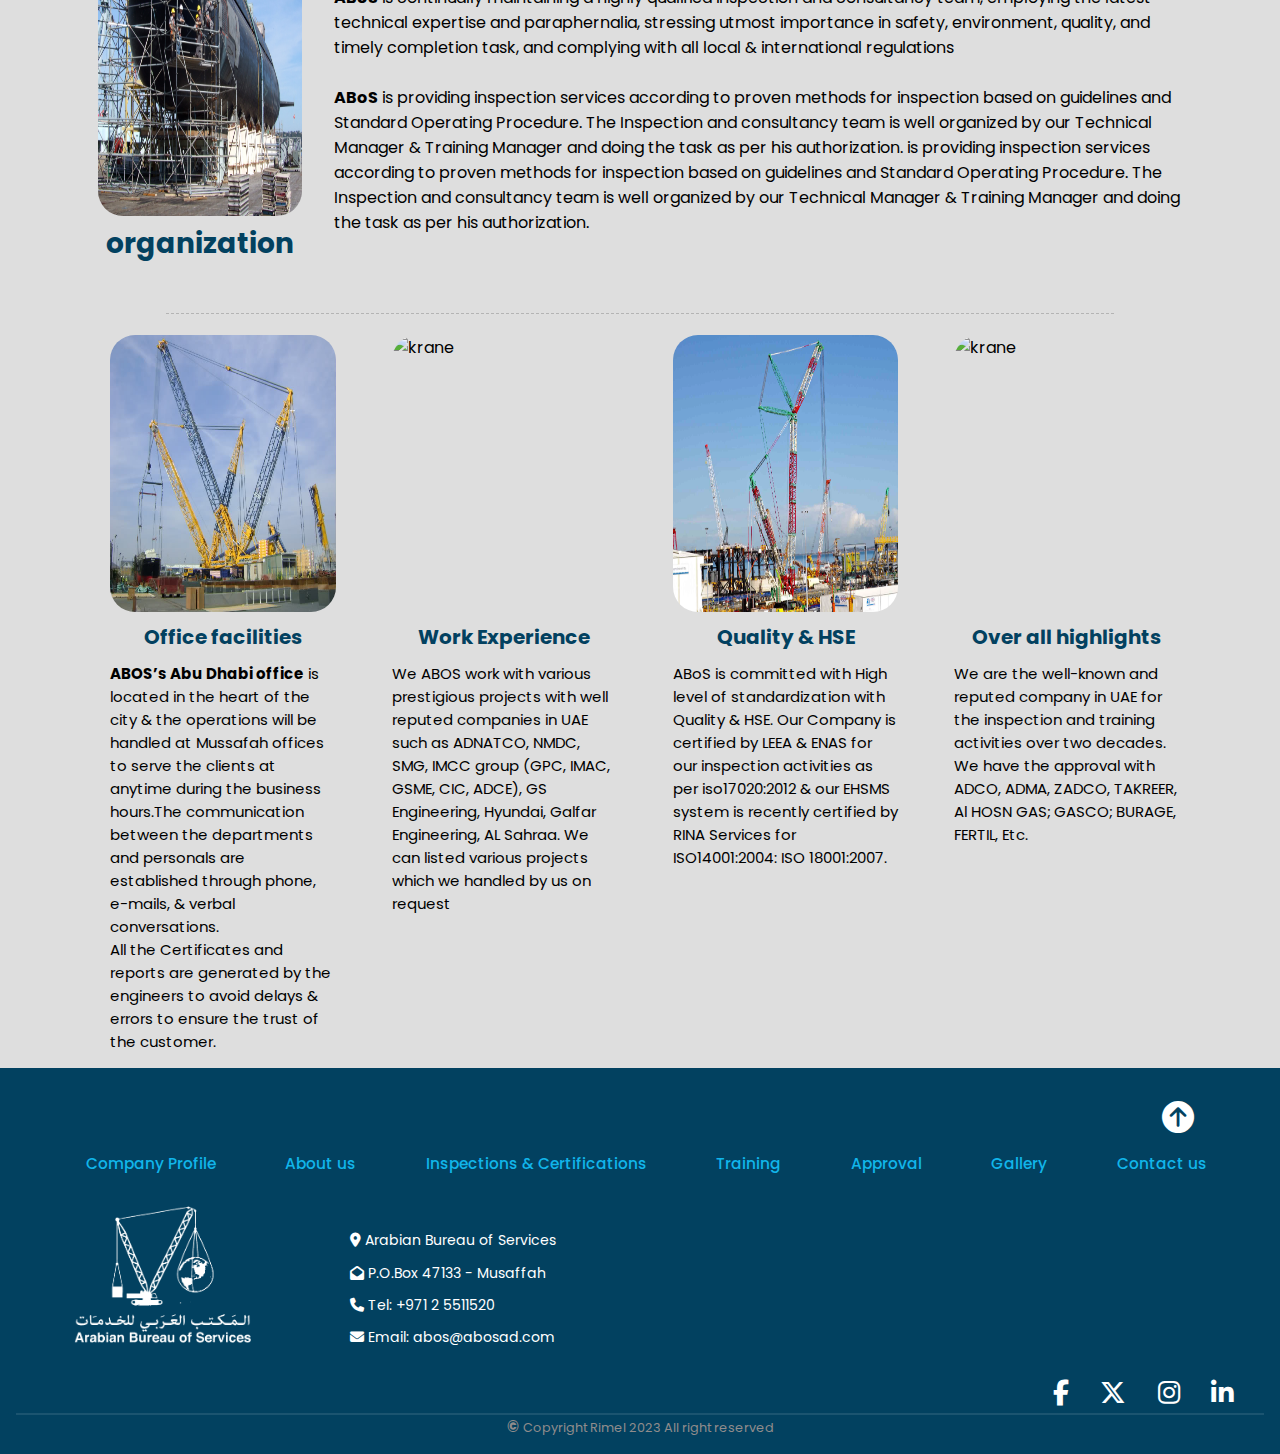
==== commit f2778517: "Approvals page began" ====
--- a/index.html
+++ b/index.html
@@ -19,7 +19,7 @@
                 <a href="About.html">About us</a>
                 <a href="Inspections & Certifications.html">Inspections & Certifications</a>
                 <a href="Training_services.html">Training</a>
-                <a href="#">Approval</a>
+                <a href="Approvals.html">Approval</a>
                 <a href="#">Gallery</a>
                 <a href="#">Contact us</a>
             </nav>
@@ -194,7 +194,7 @@
         <a href="About.html">About us</a>
         <a href="Inspections & Certifications.html">Inspections & Certifications</a>
         <a href="Training_services.html">Training</a>
-        <a href="#">Approval</a>
+        <a href="Approvals.html">Approval</a>
         <a href="#">Gallery</a>
         <a href="#">Contact us</a>
     </div>
--- a/style.css
+++ b/style.css
@@ -267,9 +267,9 @@
 .footer-nav a{
     color: #11B5EA;
     text-decoration: none;
-    font-size: 1em;
+    font-size: 1.2vw;
     font-weight: 500;
-    padding-left: 30px;
+    padding-left:1%
 }
 
 .footer-nav a:hover{
@@ -278,7 +278,7 @@
 
 .top-scroll a{
     color: #fff;
-    font-size: 2em;
+    font-size: 2.5vw;
     padding-right: 60px;
     justify-content: left;
     float: right;
@@ -300,8 +300,7 @@
 }
 
 .footer-logo{
-    width: 224px;
-    height: 170px;
+    width: 40%;
 }
 
 .footer-logo img{
@@ -310,6 +309,12 @@
 
 .communication ul{
     list-style-type: none;
+    line-height: 2.3;
+    display: flex;
+    flex-direction: column;
+    flex-wrap: wrap;
+    font-size: 1.1vw;
+    padding-bottom: 2%;
 }
 
 .communication a{
@@ -323,8 +328,8 @@
 
 .bottom-social-icon a{
     color: #fff;
-    font-size: 1.7em;
-    padding-right: 30px;
+    font-size: 2vw;
+    padding-right: 2.5%;
     justify-content: left;
     float: right;
 }
@@ -337,10 +342,11 @@
     display: flex;
     justify-content: center;
     color: #8f8c8c;
+    font-size: 1vw;
 }
 
 .copy-icon{
-    font-size: 1.3em;
+    font-size: 1.2vw;
 }
 
 
@@ -614,21 +620,18 @@
     width: 55%;
 }
 
-.top-bottom-info-image-container{
-    width: 450px;
-    height: 500px;
-    background-color: red;
+.top-bottom-info-image {
+    width: 45%;
     position: absolute;
     right: 0%;
     top: 0%;
-}
-
-.top-bottom-info-image {
-    width: 100%;
+    border-radius: 25px;
 }
 
 .top-bottom-info-image img{
     width: 100%;
+    height: 65vh;
+    object-fit: fill;
     border-radius: 25px;
 }
 
@@ -637,4 +640,19 @@
     padding-left: 10%;
     font-weight: bold;
     line-height: 2;
+}
+
+#bottom-in-training{
+    position: relative;
+    margin-top: 13%;
+}
+
+#bottom-image-in-training{
+    width: 90%;
+    height: 61vh;
+    border-radius: 26px;
+    position:absolute;
+    top: -20%;
+    left: 5%;
+    object-fit: cover;
 }